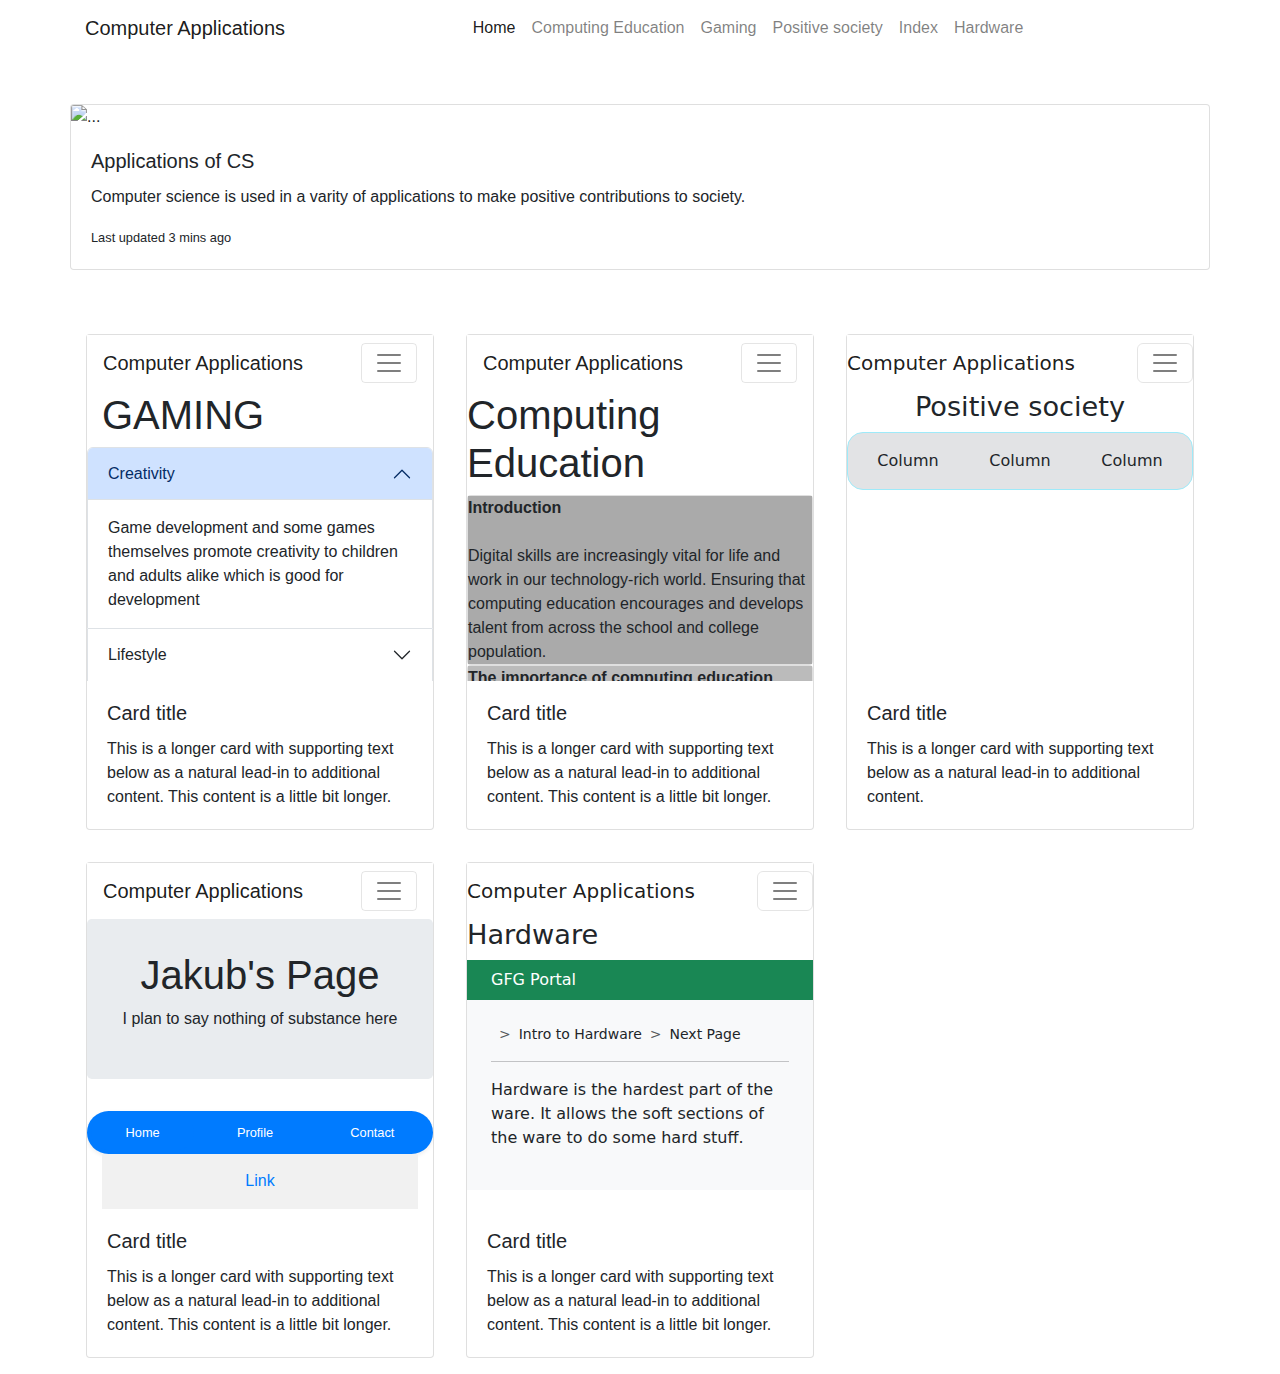
==== index.html @ f7694d93 "removed no escape from the tab bar (again) (I realised there was more stuff to delete)" ====
<!DOCTYPE html>
<html lang="en">
<head>
    <meta charset="UTF-8">
    <meta name="viewport" content="width=device-width, initial-scale=1.0">
    <title>Centered Navbar</title>
    <link rel="stylesheet" href="assets/index.css">
    <!-- Bootstrap CSS -->
    <link href="https://stackpath.bootstrapcdn.com/bootstrap/4.5.2/css/bootstrap.min.css" rel="stylesheet">
    
</head>

<body>
  <header>
    <nav class="navbar navbar-expand-lg navbar-light">
      <div class="container">
          <a class="navbar-brand custom-brand" href="#">Computer Applications</a>
          <button class="navbar-toggler" type="button" data-toggle="collapse" data-target="#navbarNav" aria-controls="navbarNav" aria-expanded="false" aria-label="Toggle navigation">
              <span class="navbar-toggler-icon"></span>
          </button>
          <div class="collapse navbar-collapse justify-content-center" id="navbarNav">
              <ul class="navbar-nav">
                  <li class="nav-item active">
                      <a class="nav-link" href="index.html">Home</a>
                  </li>
                  <li class="nav-item">
                      <a class="nav-link" href="andy.html">Computing Education</a>
                  </li>
                  <li class="nav-item">
                      <a class="nav-link" href="dans.html">Gaming</a>
                  </li>
                  <li class="nav-item">
                      <a class="nav-link" href="jaden.html">Positive society</a>
                  </li>
                  </li>
                  <li class="nav-item">
                      <a class="nav-link" href="jakub-index.html">Index</a>
                  </li>
                  <li class="nav-item">
                    <a class="nav-link" href="sam.html">Hardware</a>
                  </li>
                  
                  
              </ul>
          </div>
      </div>
  </nav>
  </header>
  
  <!-- Add your content here -->
  <div class="container mt-5"> 
    <div class="row">
      <div class="card" style="width: 100%;">
        <img src="./assets/CST.jpg" class="card-img-top" alt="..." >
        <div class="card-body">
          <h5 class="card-title">Applications of CS</h5>
          <p class="card-text">Computer science is used in a varity of applications to make positive contributions to society.</p>
          <p class="card-text"><small class="text-body-secondary">Last updated 3 mins ago</small></p>
        </div>
      </div>
    </div>
    <div class="row row-cols-1 row-cols-md-3 g-4 mt-5">
      <div class="col p-3">
        <div class="card">
          <div class="embed-responsive embed-responsive-1by1">
            <iframe class="embed-responsive-item" src="dans.html"></iframe>
          </div>
          <div class="card-body">
            <h5 class="card-title">Card title</h5>
            <p class="card-text">This is a longer card with supporting text below as a natural lead-in to additional content. This content is a little bit longer.</p>
          </div>
        </div>
      </div>
      <div class="col p-3">
        <div class="card">
          <div class="embed-responsive embed-responsive-1by1">
            <iframe class="embed-responsive-item" src="andy.html"></iframe>
          </div>
          <div class="card-body">
            <h5 class="card-title">Card title</h5>
            <p class="card-text">This is a longer card with supporting text below as a natural lead-in to additional content. This content is a little bit longer.</p>
          </div>
        </div>
      </div>
      <div class="col p-3">
        <div class="card">
          <div class="embed-responsive embed-responsive-1by1">
            <iframe class="embed-responsive-item" src="jaden.html"></iframe>
          </div>
          <div class="card-body">
            <h5 class="card-title">Card title</h5>
            <p class="card-text">This is a longer card with supporting text below as a natural lead-in to additional content.</p>
          </div>
        </div>
      </div>
      <div class="col p-3">
        <div class="card">
          <div class="embed-responsive embed-responsive-1by1">
            <iframe class="embed-responsive-item" src="jakub-index.html"></iframe>
          </div>
          <div class="card-body">
            <h5 class="card-title">Card title</h5>
            <p class="card-text">This is a longer card with supporting text below as a natural lead-in to additional content. This content is a little bit longer.</p>
          </div>
        </div>
      </div>
      <div class="col p-3">
        <div class="card">
          <div class="embed-responsive embed-responsive-1by1">
            <iframe class="embed-responsive-item" src="sam.html"></iframe>
          </div>
          <div class="card-body">
            <h5 class="card-title">Card title</h5>
            <p class="card-text">This is a longer card with supporting text below as a natural lead-in to additional content. This content is a little bit longer.</p>
          </div>
        </div>
      </div>
    </div>
  </div>
</body>
    <!-- Bootstrap JS and dependencies -->
    <script src="https://code.jquery.com/jquery-3.5.1.slim.min.js"></script>
    <script src="https://cdn.jsdelivr.net/npm/@popperjs/core@2.5.4/dist/umd/popper.min.js"></script>
</html>
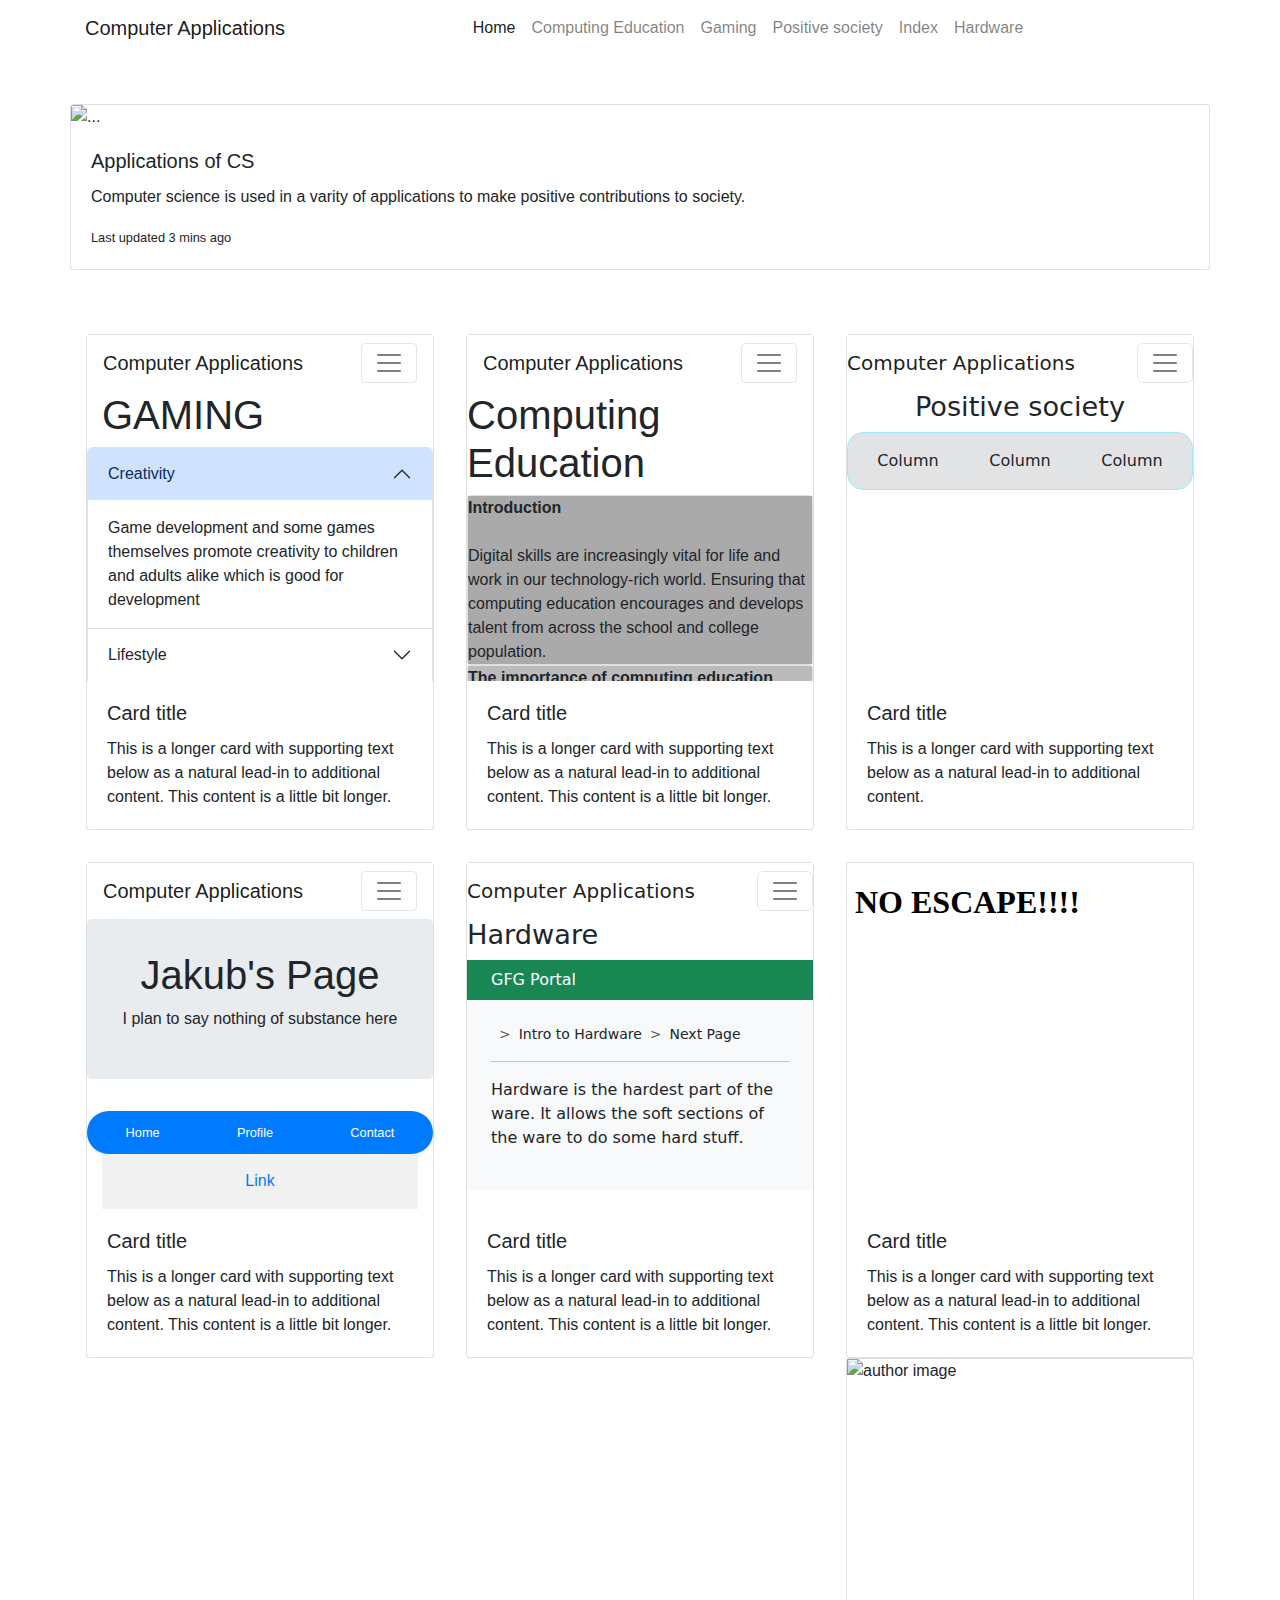
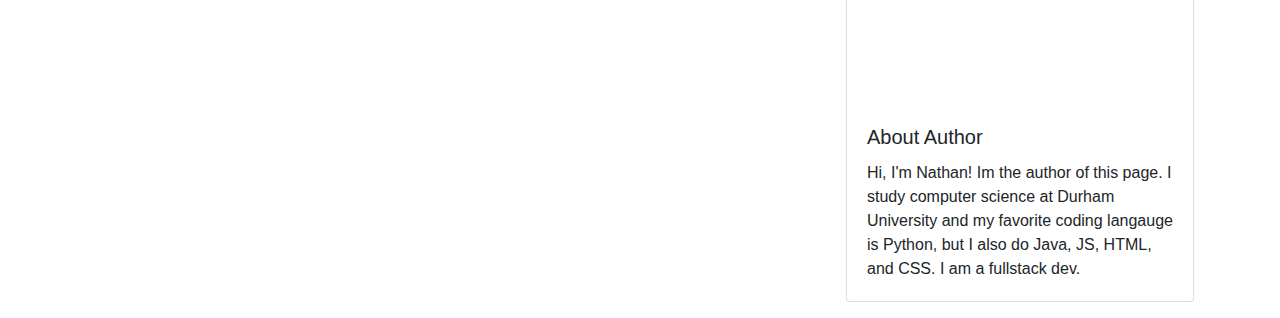
==== commit df56d7be: "Merge branch 'main' of https://github.com/Samuel-s293/practical_4_collab_project" ====
--- a/index.html
+++ b/index.html
@@ -7,7 +7,9 @@
     <link rel="stylesheet" href="assets/index.css">
     <!-- Bootstrap CSS -->
     <link href="https://stackpath.bootstrapcdn.com/bootstrap/4.5.2/css/bootstrap.min.css" rel="stylesheet">
-    
+    <script src="https://code.jquery.com/jquery-3.5.1.slim.min.js"></script>
+    <script src="https://cdn.jsdelivr.net/npm/@popperjs/core@2.5.4/dist/umd/popper.min.js"></script>
+    <script src="https://cdn.jsdelivr.net/npm/bootstrap@5.3.3/dist/js/bootstrap.bundle.min.js" integrity="sha384-YvpcrYf0tY3lHB60NNkmXc5s9fDVZLESaAA55NDzOxhy9GkcIdslK1eN7N6jIeHz" crossorigin="anonymous"></script>
 </head>
 
 <body>
@@ -115,10 +117,30 @@
           </div>
         </div>
       </div>
+      <div class="col p-3">
+        <div class="card">
+          <div class="embed-responsive embed-responsive-1by1">
+            <iframe class="embed-responsive-item" src="noescape.html"></iframe>
+          </div>
+          <div class="card-body">
+            <h5 class="card-title">Card title</h5>
+            <p class="card-text">This is a longer card with supporting text below as a natural lead-in to additional content. This content is a little bit longer.</p>
+          </div>
+        </div>
+        <div class="card">
+          <div class="embed-responsive embed-responsive-1by1">
+            <img class="embed-responsive-item" src="Nathan.jpg" alt ="author image "></img>
+          </div>
+          <div class="card-body">
+            <h5 class="card-title">About Author</h5>
+            <p class="card-text">Hi, I'm Nathan! Im the author of this page. I study computer science at Durham University and my favorite coding langauge is Python, but I also do Java, JS, HTML, and CSS. I am a fullstack dev.</p>
+          </div>
+        </div>
+      </div>
     </div>
   </div>
+   <!-- Bootstrap JS and dependencies -->
+
 </body>
-    <!-- Bootstrap JS and dependencies -->
-    <script src="https://code.jquery.com/jquery-3.5.1.slim.min.js"></script>
-    <script src="https://cdn.jsdelivr.net/npm/@popperjs/core@2.5.4/dist/umd/popper.min.js"></script>
+   
 </html>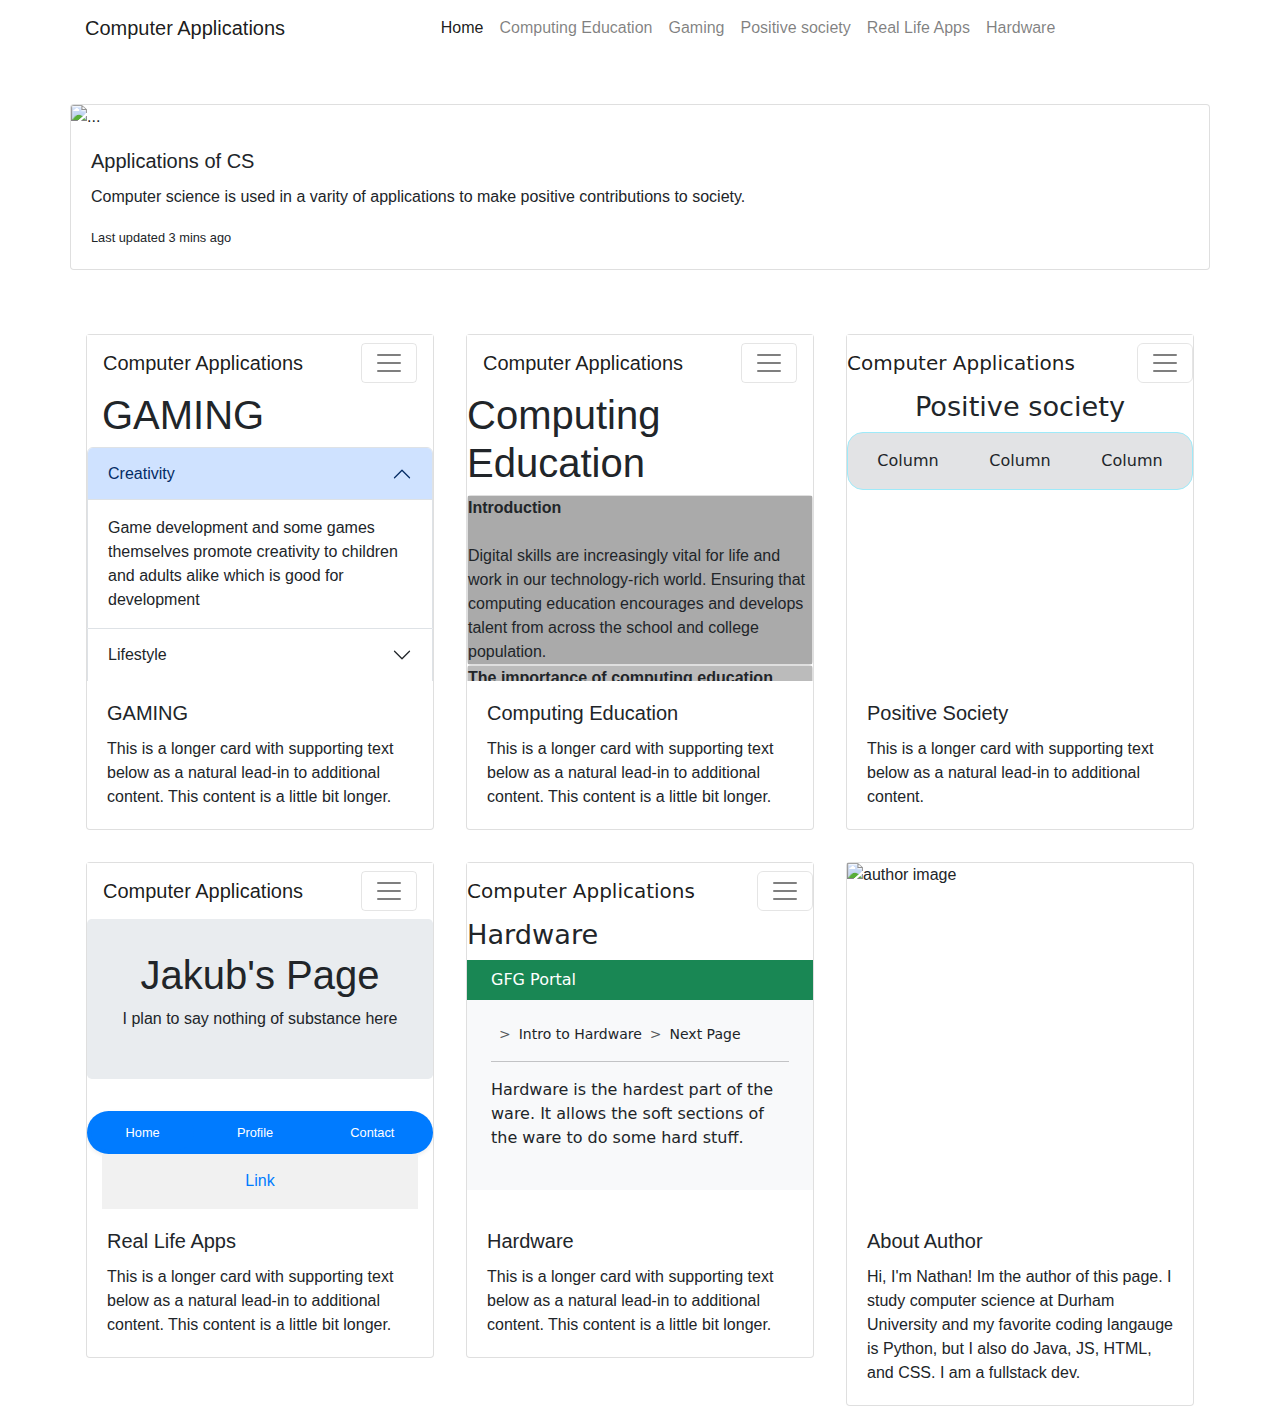
==== commit 231f7759: "changes to tiltes" ====
--- a/index.html
+++ b/index.html
@@ -36,7 +36,7 @@
                   </li>
                   </li>
                   <li class="nav-item">
-                      <a class="nav-link" href="jakub-index.html">Index</a>
+                      <a class="nav-link" href="jakub-index.html">Real Life Apps</a>
                   </li>
                   <li class="nav-item">
                     <a class="nav-link" href="sam.html">Hardware</a>
@@ -68,7 +68,7 @@
             <iframe class="embed-responsive-item" src="dans.html"></iframe>
           </div>
           <div class="card-body">
-            <h5 class="card-title">Card title</h5>
+            <h5 class="card-title">GAMING</h5>
             <p class="card-text">This is a longer card with supporting text below as a natural lead-in to additional content. This content is a little bit longer.</p>
           </div>
         </div>
@@ -79,7 +79,7 @@
             <iframe class="embed-responsive-item" src="andy.html"></iframe>
           </div>
           <div class="card-body">
-            <h5 class="card-title">Card title</h5>
+            <h5 class="card-title">Computing Education</h5>
             <p class="card-text">This is a longer card with supporting text below as a natural lead-in to additional content. This content is a little bit longer.</p>
           </div>
         </div>
@@ -90,7 +90,7 @@
             <iframe class="embed-responsive-item" src="jaden.html"></iframe>
           </div>
           <div class="card-body">
-            <h5 class="card-title">Card title</h5>
+            <h5 class="card-title">Positive Society</h5>
             <p class="card-text">This is a longer card with supporting text below as a natural lead-in to additional content.</p>
           </div>
         </div>
@@ -101,7 +101,7 @@
             <iframe class="embed-responsive-item" src="jakub-index.html"></iframe>
           </div>
           <div class="card-body">
-            <h5 class="card-title">Card title</h5>
+            <h5 class="card-title">Real Life Apps</h5>
             <p class="card-text">This is a longer card with supporting text below as a natural lead-in to additional content. This content is a little bit longer.</p>
           </div>
         </div>
@@ -112,21 +112,12 @@
             <iframe class="embed-responsive-item" src="sam.html"></iframe>
           </div>
           <div class="card-body">
-            <h5 class="card-title">Card title</h5>
+            <h5 class="card-title">Hardware</h5>
             <p class="card-text">This is a longer card with supporting text below as a natural lead-in to additional content. This content is a little bit longer.</p>
           </div>
         </div>
       </div>
       <div class="col p-3">
-        <div class="card">
-          <div class="embed-responsive embed-responsive-1by1">
-            <iframe class="embed-responsive-item" src="noescape.html"></iframe>
-          </div>
-          <div class="card-body">
-            <h5 class="card-title">Card title</h5>
-            <p class="card-text">This is a longer card with supporting text below as a natural lead-in to additional content. This content is a little bit longer.</p>
-          </div>
-        </div>
         <div class="card">
           <div class="embed-responsive embed-responsive-1by1">
             <img class="embed-responsive-item" src="Nathan.jpg" alt ="author image "></img>
